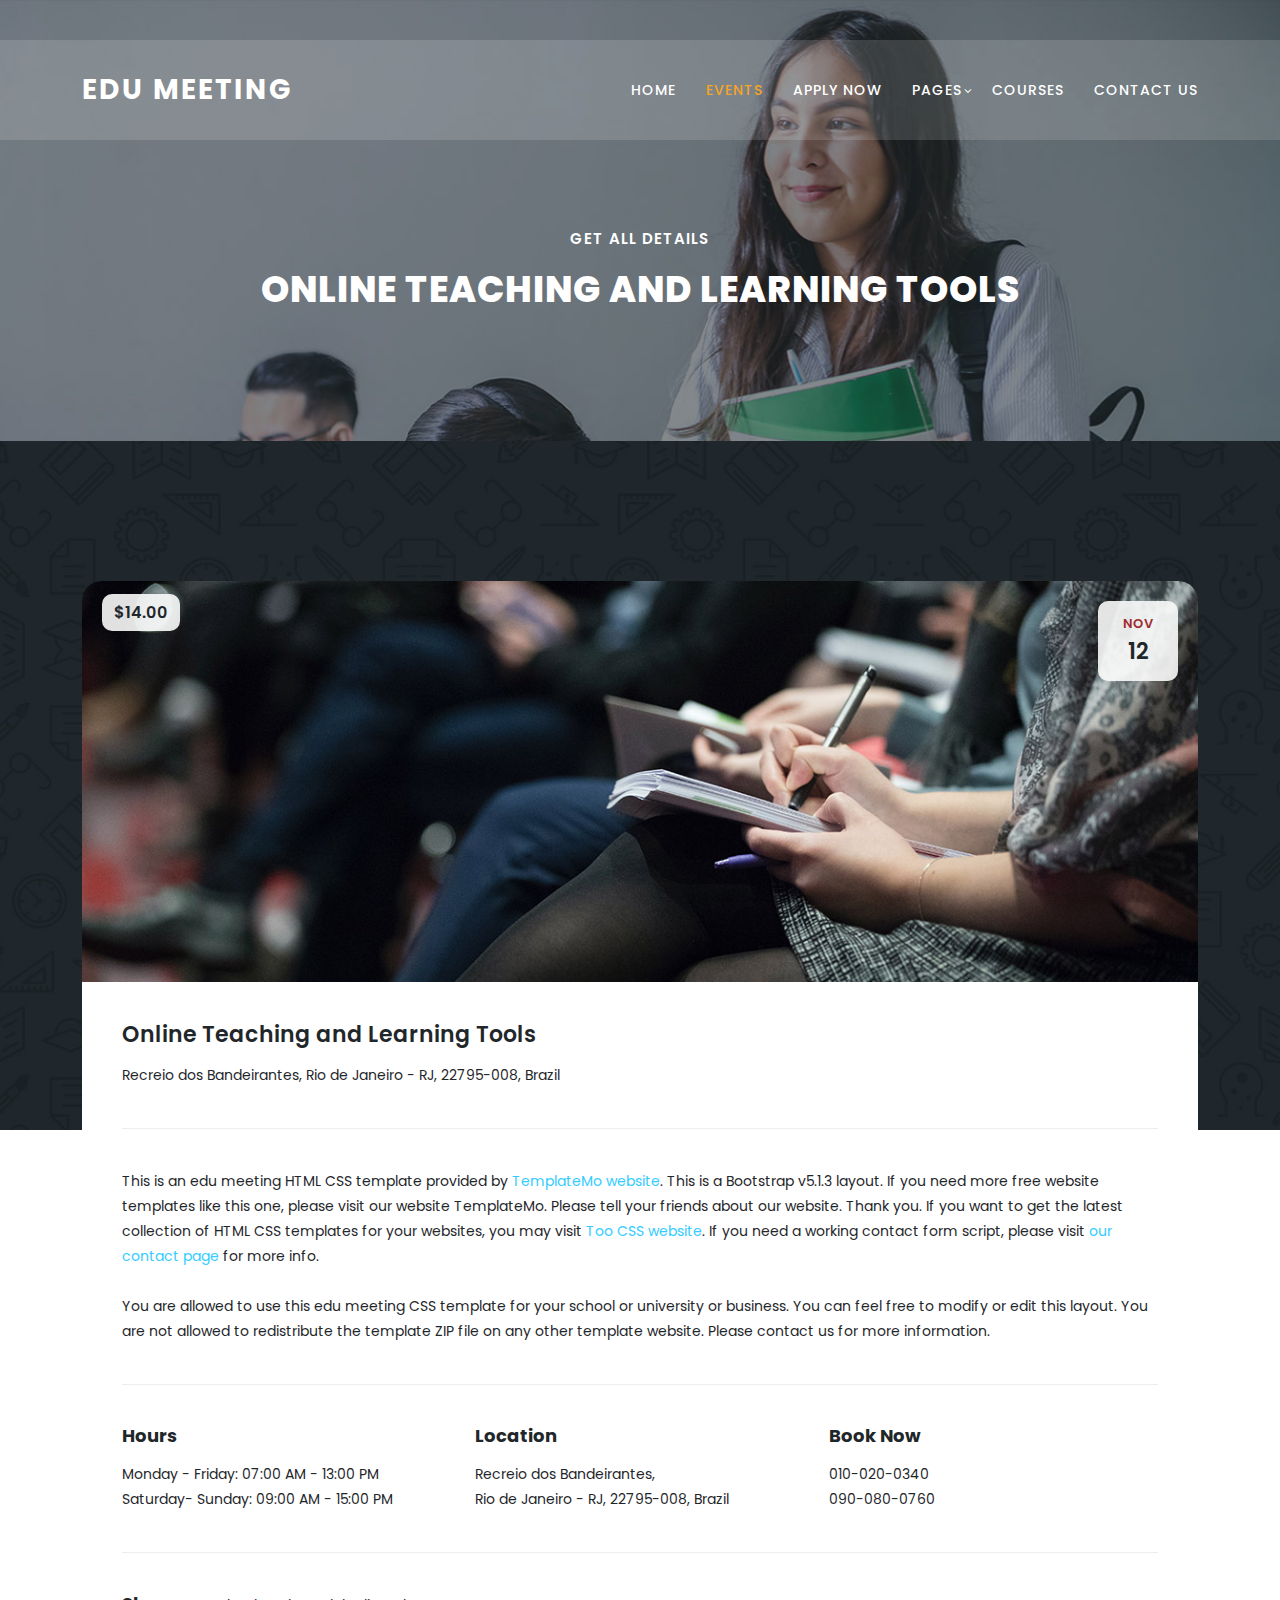
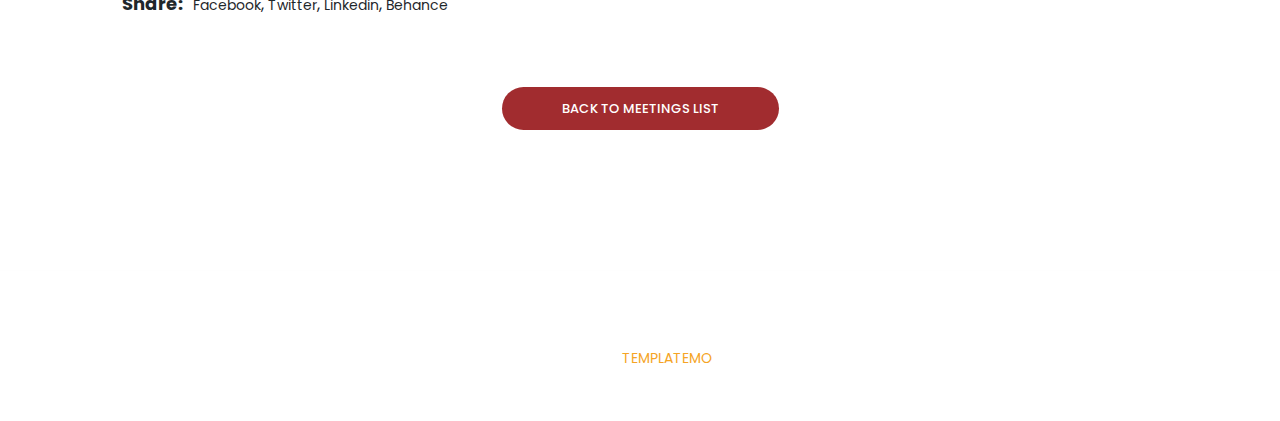
==== meeting-details.html @ fd8f4a3f "first commit" ====
<!DOCTYPE html>
<html lang="en">

<head>

  <meta charset="utf-8">
  <meta name="viewport" content="width=device-width, initial-scale=1, shrink-to-fit=no">
  <meta name="description" content="">
  <meta name="author" content="Template Mo">
  <link href="https://fonts.googleapis.com/css?family=Poppins:100,200,300,400,500,600,700,800,900" rel="stylesheet">

  <title>Meeting Detail</title>

  <!-- Bootstrap core CSS -->
  <link href="vendor/bootstrap/css/bootstrap.min.css" rel="stylesheet">


  <!-- Additional CSS Files -->
  <link rel="stylesheet" href="assets/css/fontawesome.css">
  <link rel="stylesheet" href="assets/css/templatemo-edu-meeting.css">
  <link rel="stylesheet" href="assets/css/owl.css">
  <link rel="stylesheet" href="assets/css/lightbox.css">
  
</head>

<body>


  <!-- ***** Header Area Start ***** -->
  <header class="header-area header-sticky">
    <div class="container">
      <div class="row">
        <div class="col-12">
          <nav class="main-nav">
            <!-- ***** Logo Start ***** -->
            <a href="index.html" class="logo">
              Edu Meeting
            </a>
            <!-- ***** Logo End ***** -->
            <!-- ***** Menu Start ***** -->
            <ul class="nav">
              <li><a href="index.html">Home</a></li>
              <li><a href="meetings.html" class="active">Events</a></li>
              <li><a href="index.html">Apply Now</a></li>
              <li class="has-sub">
                <a href="javascript:void(0)">Pages</a>
                <ul class="sub-menu">
                  <li><a href="meetings.html">Upcoming Meetings</a></li>
                  <li><a href="meeting-details.html">Meeting Details</a></li>
                </ul>
              </li>
              <li><a href="index.html">Courses</a></li>
              <li><a href="index.html">Contact Us</a></li>
            </ul>
            <a class='menu-trigger'>
              <span>Menu</span>
            </a>
            <!-- ***** Menu End ***** -->
          </nav>
        </div>
      </div>
    </div>
  </header>
  <!-- ***** Header Area End ***** -->

  <section class="heading-page header-text" id="top">
    <div class="container">
      <div class="row">
        <div class="col-lg-12">
          <h6>Get all details</h6>
          <h2>Online Teaching and Learning Tools</h2>
        </div>
      </div>
    </div>
  </section>

  <section class="meetings-page" id="meetings">
    <div class="container">
      <div class="row">
        <div class="col-lg-12">
          <div class="row">
            <div class="col-lg-12">
              <div class="meeting-single-item">
                <div class="thumb">
                  <div class="price">
                    <span>$14.00</span>
                  </div>
                  <div class="date">
                    <h6>Nov <span>12</span></h6>
                  </div>
                  <a href="meeting-details.html"><img src="assets/images/single-meeting.jpg" alt=""></a>
                </div>
                <div class="down-content">
                  <a href="meeting-details.html">
                    <h4>Online Teaching and Learning Tools</h4>
                  </a>
                  <p>Recreio dos Bandeirantes, Rio de Janeiro - RJ, 22795-008, Brazil</p>
                  <p class="description">
                    This is an edu meeting HTML CSS template provided by <a href="https://templatemo.com/"
                      target="_blank" rel="nofollow">TemplateMo website</a>. This is a Bootstrap v5.1.3 layout. If you
                    need more free website templates like this one, please visit our website TemplateMo. Please tell
                    your friends about our website. Thank you. If you want to get the latest collection of HTML CSS
                    templates for your websites, you may visit <a rel="nofollow" href="https://www.toocss.com/"
                      target="_blank">Too CSS website</a>. If you need a working contact form script, please visit <a
                      href="https://templatemo.com/contact" target="_parent">our contact page</a> for more info.

                    <br><br>You are allowed to use this edu meeting CSS template for your school or university or
                    business. You can feel free to modify or edit this layout. You are not allowed to redistribute the
                    template ZIP file on any other template website. Please contact us for more information.
                  </p>
                  <div class="row">
                    <div class="col-lg-4">
                      <div class="hours">
                        <h5>Hours</h5>
                        <p>Monday - Friday: 07:00 AM - 13:00 PM<br>Saturday- Sunday: 09:00 AM - 15:00 PM</p>
                      </div>
                    </div>
                    <div class="col-lg-4">
                      <div class="location">
                        <h5>Location</h5>
                        <p>Recreio dos Bandeirantes,
                          <br>Rio de Janeiro - RJ, 22795-008, Brazil
                        </p>
                      </div>
                    </div>
                    <div class="col-lg-4">
                      <div class="book now">
                        <h5>Book Now</h5>
                        <p>010-020-0340<br>090-080-0760</p>
                      </div>
                    </div>
                    <div class="col-lg-12">
                      <div class="share">
                        <h5>Share:</h5>
                        <ul>
                          <li><a href="#">Facebook</a>,</li>
                          <li><a href="#">Twitter</a>,</li>
                          <li><a href="#">Linkedin</a>,</li>
                          <li><a href="#">Behance</a></li>
                        </ul>
                      </div>
                    </div>
                  </div>
                </div>
              </div>
            </div>
            <div class="col-lg-12">
              <div class="main-button-red">
                <a href="meetings.html">Back To Meetings List</a>
              </div>
            </div>
          </div>
        </div>
      </div>
    </div>
    <div class="footer">
      <p>Copyright © 2022 Edu Meeting Co., Ltd. All Rights Reserved.
        <br>Design: <a href="https://templatemo.com" target="_parent" title="free css templates">TemplateMo</a>
      </p>
    </div>
  </section>


  <!-- Scripts -->
  <!-- Bootstrap core JavaScript -->
  <script src="vendor/jquery/jquery.min.js"></script>
  <script src="vendor/bootstrap/js/bootstrap.bundle.min.js"></script>

  <script src="assets/js/isotope.min.js"></script>
  <script src="assets/js/owl-carousel.js"></script>
  <script src="assets/js/lightbox.js"></script>
  <script src="assets/js/tabs.js"></script>
  <script src="assets/js/video.js"></script>
  <script src="assets/js/slick-slider.js"></script>
  <script src="assets/js/custom.js"></script>
  <script>
    //according to loftblog tut
    $('.nav li:first').addClass('active');

    var showSection = function showSection(section, isAnimate) {
      var
        direction = section.replace(/#/, ''),
        reqSection = $('.section').filter('[data-section="' + direction + '"]'),
        reqSectionPos = reqSection.offset().top - 0;

      if (isAnimate) {
        $('body, html').animate({
          scrollTop: reqSectionPos
        },
          800);
      } else {
        $('body, html').scrollTop(reqSectionPos);
      }

    };

    var checkSection = function checkSection() {
      $('.section').each(function () {
        var
          $this = $(this),
          topEdge = $this.offset().top - 80,
          bottomEdge = topEdge + $this.height(),
          wScroll = $(window).scrollTop();
        if (topEdge < wScroll && bottomEdge > wScroll) {
          var
            currentId = $this.data('section'),
            reqLink = $('a').filter('[href*=\\#' + currentId + ']');
          reqLink.closest('li').addClass('active').
            siblings().removeClass('active');
        }
      });
    };

    $('.main-menu, .responsive-menu, .scroll-to-section').on('click', 'a', function (e) {
      e.preventDefault();
      showSection($(this).attr('href'), true);
    });

    $(window).scroll(function () {
      checkSection();
    });
  </script>
</body>


</body>

</html>
---- assets/css/templatemo-edu-meeting.css ----
/*

TemplateMo 569 Edu Meeting

https://templatemo.com/tm-569-edu-meeting

*/

/* ---------------------------------------------
Table of contents
------------------------------------------------
01. font & reset css
02. reset
03. global styles
04. header
05. banner
06. features
07. testimonials
08. contact
09. footer
10. preloader
11. search
12. portfolio

--------------------------------------------- */
/* 
---------------------------------------------
font & reset css
--------------------------------------------- 
*/
@import url("https://fonts.googleapis.com/css?family=Poppins:100,200,300,400,500,600,700,800,900");

/* 
---------------------------------------------
reset
--------------------------------------------- 
*/
html, body, div, span, applet, object, iframe, h1, h2, h3, h4, h5, h6, p, blockquote, div pre, a, abbr, acronym, address, big, cite, code, del, dfn, em, font, img, ins, kbd, q,
s, samp, small, strike, strong, sub, sup, tt, var, b, u, i, center, dl, dt, dd, ol, ul, li,
figure, header, nav, section, article, aside, footer, figcaption {
  margin: 0;
  padding: 0;
  border: 0;
  outline: 0;
}

.clearfix:after {
  content: ".";
  display: block;
  clear: both;
  visibility: hidden;
  line-height: 0;
  height: 0;
}

.clearfix {
  display: inline-block;
}

html[xmlns] .clearfix {
  display: block;
}

* html .clearfix {
  height: 1%;
}

ul, li {
  padding: 0;
  margin: 0;
  list-style: none;
}

header, nav, section, article, aside, footer, hgroup {
  display: block;
}

* {
  box-sizing: border-box;
}

html, body {
  font-family: 'Poppins', sans-serif;
  font-weight: 400;
  background-color: #fff;
  font-size: 16px;
  -ms-text-size-adjust: 100%;
  -webkit-font-smoothing: antialiased;
  -moz-osx-font-smoothing: grayscale;
}

a {
  text-decoration: none !important;
  color: #3CF;
}

a:hover {
  color: #FC3;
}

h1, h2, h3, h4, h5, h6 {
  margin-top: 0px;
  margin-bottom: 0px;
}

ul {
  margin-bottom: 0px;
}

p {
  font-size: 14px;
  line-height: 25px;
  color: #2a2a2a;
}

img {
  width: 100%;
  overflow: hidden;
}

/* 
---------------------------------------------
global styles
--------------------------------------------- 
*/
html,
body {
  background: #fff;
  font-family: 'Poppins', sans-serif;
}

::selection {
  background: #f5a425;
  color: #fff;
}

::-moz-selection {
  background: #f5a425;
  color: #fff;
}

@media (max-width: 991px) {
  html, body {
    overflow-x: hidden;
  }

  .mobile-top-fix {
    margin-top: 30px;
    margin-bottom: 0px;
  }

  .mobile-bottom-fix {
    margin-bottom: 30px;
  }

  .mobile-bottom-fix-big {
    margin-bottom: 60px;
  }
}

.main-button-red a {
  font-size: 13px;
  color: #fff;
  background-color: #a12c2f;
  padding: 12px 30px;
  display: inline-block;
  border-radius: 22px;
  font-weight: 500;
  text-transform: uppercase;
  transition: all .3s;
}

.main-button-red a:hover {
  opacity: 0.9;
}

.main-button-yellow a {
  font-size: 13px;
  color: #fff;
  background-color: #f5a425;
  padding: 12px 30px;
  display: inline-block;
  border-radius: 22px;
  font-weight: 500;
  text-transform: uppercase;
  transition: all .3s;
}

.main-button-yellow a:hover {
  opacity: 0.9;
}

.section-heading h2 {
  line-height: 40px;
  margin-top: 0px;
  margin-bottom: 50px;
  padding-bottom: 20px;
  border-bottom: 1px solid rgba(250, 250, 250, 0.15);
  font-size: 22px;
  font-weight: 700;
  text-transform: uppercase;
  color: #fff;
}


/* 
---------------------------------------------
header
--------------------------------------------- 
*/

.sub-header {
  background-color: #1f272b;
  position: relative;
  z-index: 1111;
}

.sub-header .left-content p {
  color: #fff;
  padding: 8px 0px;
  font-size: 13px;
}

.sub-header .right-icons {
  text-align: right;
  padding: 8px 0px;
}

.sub-header .right-icons ul li {
  display: inline-block;
  margin-left: 15px;
}

.sub-header .right-icons ul li a {
  color: #fff;
  font-size: 14px;
  transition: all .3s;
}

.sub-header .right-icons ul li a:hover {
  color: #f5a425;
}

.sub-header .left-content p em {
  font-style: normal;
  color: #f5a425;
}

.background-header {
  background-color: #fff !important;
  height: 80px !important;
  position: fixed !important;
  top: 0 !important;
  left: 0;
  right: 0;
  box-shadow: 0px 0px 10px rgba(0, 0, 0, 0.15) !important;
}

.background-header .main-nav .nav li a {
  color: #1e1e1e !important;
}

.background-header .logo,
.background-header .main-nav .nav li a {
  color: #1e1e1e !important;
}

.background-header .main-nav .nav li:hover a {
  color: #fb5849 !important;
}

.background-header .nav li a.active {
  color: #fb5849 !important;
}

.header-area {
  background-color: rgba(250, 250, 250, 0.15);
  position: absolute;
  top: 40px;
  left: 0;
  right: 0;
  z-index: 100;
  -webkit-transition: all .5s ease 0s;
  -moz-transition: all .5s ease 0s;
  -o-transition: all .5s ease 0s;
  transition: all .5s ease 0s;
}

.header-area .main-nav {
  min-height: 80px;
  background: transparent;
}

.header-area .main-nav .logo {
  line-height: 100px;
  color: #fff;
  font-size: 28px;
  font-weight: 700;
  text-transform: uppercase;
  letter-spacing: 2px;
  float: left;
  -webkit-transition: all 0.3s ease 0s;
  -moz-transition: all 0.3s ease 0s;
  -o-transition: all 0.3s ease 0s;
  transition: all 0.3s ease 0s;
}

.background-header .main-nav .logo {
  line-height: 75px;
}

.background-header .nav {
  margin-top: 20px !important;
}

.header-area .main-nav .nav {
  float: right;
  margin-top: 30px;
  margin-right: 0px;
  background-color: transparent;
  -webkit-transition: all 0.3s ease 0s;
  -moz-transition: all 0.3s ease 0s;
  -o-transition: all 0.3s ease 0s;
  transition: all 0.3s ease 0s;
  position: relative;
  z-index: 999;
}

.header-area .main-nav .nav li {
  padding-left: 15px;
  padding-right: 15px;
}

.header-area .main-nav .nav li:last-child {
  padding-right: 0px;
}

.header-area .main-nav .nav li a {
  display: block;
  font-weight: 500;
  font-size: 14px;
  text-transform: uppercase;
  color: #fff;
  -webkit-transition: all 0.3s ease 0s;
  -moz-transition: all 0.3s ease 0s;
  -o-transition: all 0.3s ease 0s;
  transition: all 0.3s ease 0s;
  height: 40px;
  line-height: 40px;
  border: transparent;
  letter-spacing: 1px;
}

.header-area .main-nav .nav li:hover a,
.header-area .main-nav .nav li a.active {
  color: #f5a425 !important;
}

.background-header .main-nav .nav li:hover a,
.background-header .main-nav .nav li a.active {
  color: #f5a425 !important;
  opacity: 1;
}

.header-area .main-nav .nav li.has-sub {
  position: relative;
  padding-right: 15px;
}

.header-area .main-nav .nav li.has-sub:after {
  font-family: FontAwesome;
  content: "\f107";
  font-size: 12px;
  color: #fff;
  position: absolute;
  right: 5px;
  top: 12px;
}

.background-header .main-nav .nav li.has-sub:after {
  color: #1e1e1e;
}

.header-area .main-nav .nav li.has-sub ul.sub-menu {
  position: absolute;
  width: 200px;
  box-shadow: 0 2px 28px 0 rgba(0, 0, 0, 0.06);
  overflow: hidden;
  top: 40px;
  opacity: 0;
  transition: all .3s;
  transform: translateY(+2em);
  visibility: hidden;
  z-index: -1;
}

.header-area .main-nav .nav li.has-sub ul.sub-menu li {
  margin-left: 0px;
  padding-left: 0px;
  padding-right: 0px;
}

.header-area .main-nav .nav li.has-sub ul.sub-menu li a {
  opacity: 1;
  display: block;
  background: #f7f7f7;
  color: #2a2a2a !important;
  padding-left: 20px;
  height: 40px;
  line-height: 40px;
  -webkit-transition: all 0.3s ease 0s;
  -moz-transition: all 0.3s ease 0s;
  -o-transition: all 0.3s ease 0s;
  transition: all 0.3s ease 0s;
  position: relative;
  font-size: 13px;
  font-weight: 400;
  border-bottom: 1px solid #eee;
}

.header-area .main-nav .nav li.has-sub ul li a:hover {
  background: #fff;
  color: #f5a425 !important;
  padding-left: 25px;
}

.header-area .main-nav .nav li.has-sub ul li a:hover:before {
  width: 3px;
}

.header-area .main-nav .nav li.has-sub:hover ul.sub-menu {
  visibility: visible;
  opacity: 1;
  z-index: 1;
  transform: translateY(0%);
  transition-delay: 0s, 0s, 0.3s;
}

.header-area .main-nav .menu-trigger {
  cursor: pointer;
  display: block;
  position: absolute;
  top: 33px;
  width: 32px;
  height: 40px;
  text-indent: -9999em;
  z-index: 99;
  right: 40px;
  display: none;
}

.background-header .main-nav .menu-trigger {
  top: 23px;
}

.header-area .main-nav .menu-trigger span,
.header-area .main-nav .menu-trigger span:before,
.header-area .main-nav .menu-trigger span:after {
  -moz-transition: all 0.4s;
  -o-transition: all 0.4s;
  -webkit-transition: all 0.4s;
  transition: all 0.4s;
  background-color: #1e1e1e;
  display: block;
  position: absolute;
  width: 30px;
  height: 2px;
  left: 0;
}

.background-header .main-nav .menu-trigger span,
.background-header .main-nav .menu-trigger span:before,
.background-header .main-nav .menu-trigger span:after {
  background-color: #1e1e1e;
}

.header-area .main-nav .menu-trigger span:before,
.header-area .main-nav .menu-trigger span:after {
  -moz-transition: all 0.4s;
  -o-transition: all 0.4s;
  -webkit-transition: all 0.4s;
  transition: all 0.4s;
  background-color: #1e1e1e;
  display: block;
  position: absolute;
  width: 30px;
  height: 2px;
  left: 0;
  width: 75%;
}

.background-header .main-nav .menu-trigger span:before,
.background-header .main-nav .menu-trigger span:after {
  background-color: #1e1e1e;
}

.header-area .main-nav .menu-trigger span:before,
.header-area .main-nav .menu-trigger span:after {
  content: "";
}

.header-area .main-nav .menu-trigger span {
  top: 16px;
}

.header-area .main-nav .menu-trigger span:before {
  -moz-transform-origin: 33% 100%;
  -ms-transform-origin: 33% 100%;
  -webkit-transform-origin: 33% 100%;
  transform-origin: 33% 100%;
  top: -10px;
  z-index: 10;
}

.header-area .main-nav .menu-trigger span:after {
  -moz-transform-origin: 33% 0;
  -ms-transform-origin: 33% 0;
  -webkit-transform-origin: 33% 0;
  transform-origin: 33% 0;
  top: 10px;
}

.header-area .main-nav .menu-trigger.active span,
.header-area .main-nav .menu-trigger.active span:before,
.header-area .main-nav .menu-trigger.active span:after {
  background-color: transparent;
  width: 100%;
}

.header-area .main-nav .menu-trigger.active span:before {
  -moz-transform: translateY(6px) translateX(1px) rotate(45deg);
  -ms-transform: translateY(6px) translateX(1px) rotate(45deg);
  -webkit-transform: translateY(6px) translateX(1px) rotate(45deg);
  transform: translateY(6px) translateX(1px) rotate(45deg);
  background-color: #1e1e1e;
}

.background-header .main-nav .menu-trigger.active span:before {
  background-color: #1e1e1e;
}

.header-area .main-nav .menu-trigger.active span:after {
  -moz-transform: translateY(-6px) translateX(1px) rotate(-45deg);
  -ms-transform: translateY(-6px) translateX(1px) rotate(-45deg);
  -webkit-transform: translateY(-6px) translateX(1px) rotate(-45deg);
  transform: translateY(-6px) translateX(1px) rotate(-45deg);
  background-color: #1e1e1e;
}

.background-header .main-nav .menu-trigger.active span:after {
  background-color: #1e1e1e;
}

.header-area.header-sticky {
  min-height: 80px;
}

.header-area .nav {
  margin-top: 30px;
}

.header-area.header-sticky .nav li a.active {
  color: #f5a425;
}

@media (max-width: 1200px) {
  .header-area .main-nav .nav li {
    padding-left: 7px;
    padding-right: 7px;
  }

  .header-area .main-nav:before {
    display: none;
  }
}

@media (max-width: 767px) {
  .header-area .main-nav .logo {
    color: #1e1e1e;
  }

  .header-area.header-sticky .nav li a:hover,
  .header-area.header-sticky .nav li a.active {
    color: #f5a425 !important;
    opacity: 1;
  }

  .header-area.header-sticky .nav li.search-icon a {
    width: 100%;
  }

  .header-area {
    background-color: #f7f7f7;
    padding: 0px 15px;
    height: 100px;
    box-shadow: none;
    text-align: center;
  }

  .header-area .container {
    padding: 0px;
  }

  .header-area .logo {
    margin-left: 30px;
  }

  .header-area .menu-trigger {
    display: block !important;
  }

  .header-area .main-nav {
    overflow: hidden;
  }

  .header-area .main-nav .nav {
    float: none;
    width: 100%;
    display: none;
    -webkit-transition: all 0s ease 0s;
    -moz-transition: all 0s ease 0s;
    -o-transition: all 0s ease 0s;
    transition: all 0s ease 0s;
    margin-left: 0px;
  }

  .header-area .main-nav .nav li:first-child {
    border-top: 1px solid #eee;
  }

  .header-area.header-sticky .nav {
    margin-top: 100px !important;
  }

  .header-area .main-nav .nav li {
    width: 100%;
    background: #fff;
    border-bottom: 1px solid #eee;
    padding-left: 0px !important;
    padding-right: 0px !important;
  }

  .header-area .main-nav .nav li a {
    height: 50px !important;
    line-height: 50px !important;
    padding: 0px !important;
    border: none !important;
    background: #f7f7f7 !important;
    color: #191a20 !important;
  }

  .header-area .main-nav .nav li a:hover {
    background: #eee !important;
    color: #f5a425 !important;
  }

  .header-area .main-nav .nav li.has-sub ul.sub-menu {
    position: relative;
    visibility: inherit;
    opacity: 1;
    z-index: 1;
    transform: translateY(0%);
    top: 0px;
    width: 100%;
    box-shadow: none;
    height: 0px;
    transition: all 0s;
  }

  .header-area .main-nav .nav li.submenu ul li a {
    font-size: 12px;
    font-weight: 400;
  }

  .header-area .main-nav .nav li.submenu ul li a:hover:before {
    width: 0px;
  }

  .header-area .main-nav .nav li.has-sub ul.sub-menu {
    height: auto;
  }

  .header-area .main-nav .nav li.has-sub:after {
    color: #3B566E;
    right: 30px;
    font-size: 14px;
    top: 15px;
  }

  .header-area .main-nav .nav li.submenu:hover ul, .header-area .main-nav .nav li.submenu:focus ul {
    height: 0px;
  }
}

@media (min-width: 767px) {
  .header-area .main-nav .nav {
    display: flex !important;
  }
}


/* 
---------------------------------------------
banner
--------------------------------------------- 
*/

.main-banner {
  position: relative;
  max-height: 100%;
  overflow: hidden;
  margin-bottom: -7px;
}

#bg-video {
  min-width: 100%;
  min-height: 100vh;
  max-width: 100%;
  max-height: 100vh;
  object-fit: cover;
  z-index: -1;
}

#bg-video::-webkit-media-controls {
  display: none !important;
}

.video-overlay {
  position: absolute;
  background-color: rgba(31, 39, 43, 0.75);
  top: 0;
  left: 0;
  bottom: 0;
  right: 0;
  width: 100%;
}

.main-banner .caption {
  position: absolute;
  top: 50%;
  transform: translateY(-50%);
}

.main-banner .caption h6 {
  margin-top: 0px;
  font-size: 15px;
  text-transform: uppercase;
  font-weight: 600;
  color: #fff;
  letter-spacing: 1px;
}

.main-banner .caption h2 {
  margin-top: 20px;
  margin-bottom: 20px;
  font-size: 36px;
  text-transform: uppercase;
  font-weight: 800;
  color: #fff;
  letter-spacing: 1px;
}

.main-banner .caption h2 em {
  font-style: normal;
  color: #f5a425;
  font-weight: 900;
}

.main-banner .caption p {
  color: #fff;
  font-size: 14px;
  max-width: 570px;
}

.main-banner .caption .main-button-red {
  margin-top: 30px;
}

@media screen and (max-width: 767px) {

  .main-banner .caption h6 {
    font-weight: 500;
  }

  .main-banner .caption h2 {
    font-size: 36px;
  }

}


/*
---------------------------------------------
services
---------------------------------------------
*/

.services {
  margin-top: -135px;
  position: absolute;
  width: 100%;
}

.services .item {
  background-image: url(../images/service-item-bg.jpg);
  background-repeat: no-repeat;
  background-size: cover;
  background-position: center center;
  border-radius: 20px;
  text-align: center;
  color: #fff;
  padding: 40px;
}

.services .item .icon {
  max-width: 60px;
  margin: 0 auto;
}

.services .item h4 {
  margin-top: 25px;
  margin-bottom: 15px;
  font-size: 18px;
  font-weight: 600;
}

.services .item p {
  color: #fff;
  font-size: 13px;
}

.services .owl-nav {
  display: inline-block !important;
  text-align: center;
  position: absolute;
  width: 100%;
  top: 50%;
  transform: translateY(-25px);
}

.services .owl-nav .owl-prev {
  margin-right: 10px;
  outline: none;
  position: absolute;
  left: -80px;
}

.services .owl-nav .owl-prev span,
.services .owl-nav .owl-next span {
  opacity: 0;
}

.services .owl-nav .owl-prev:before {
  display: inline-block;
  font-family: 'FontAwesome';
  color: #1e1e1e;
  font-size: 25px;
  font-weight: 700;
  content: '\f104';
  background-color: #fff;
  width: 50px;
  height: 50px;
  border-radius: 50%;
  line-height: 50px;
}

.services .owl-nav .owl-prev {
  opacity: 1;
  transition: all .5s;
}

.services .owl-nav .owl-prev:hover {
  opacity: 0.9;
}

.services .owl-nav .owl-next {
  opacity: 1;
  transition: all .5s;
}

.services .owl-nav .owl-next:hover {
  opacity: 0.9;
}

.services .owl-nav .owl-next {
  margin-left: 10px;
  outline: none;
  position: absolute;
  right: -85px;
}

.services .owl-nav .owl-next:before {
  display: inline-block;
  font-family: 'FontAwesome';
  color: #1e1e1e;
  font-size: 25px;
  font-weight: 700;
  content: '\f105';
  background-color: #fff;
  width: 50px;
  height: 50px;
  border-radius: 50%;
  line-height: 50px;
}


/*
---------------------------------------------
upcoming meetings
---------------------------------------------
*/

section.upcoming-meetings {
  background-image: url(../images/meetings-bg.jpg);
  background-position: center center;
  background-attachment: fixed;
  background-repeat: no-repeat;
  background-size: cover;
  padding-top: 230px;
  padding-bottom: 110px;
}

section.upcoming-meetings .section-heading {
  text-align: center;
}

section.upcoming-meetings .categories {
  background-color: #fff;
  border-radius: 20px;
  padding: 40px;
  margin-right: 45px;
}

section.upcoming-meetings .categories h4 {
  font-size: 18px;
  font-weight: 600;
  color: #1f272b;
  margin-bottom: 30px;
  padding-bottom: 20px;
  border-bottom: 1px solid #eee;
}

section.upcoming-meetings .categories ul li {
  display: inline-block;
  margin-bottom: 15px;
}

section.upcoming-meetings .categories ul li a {
  font-size: 15px;
  color: #1f272b;
  font-weight: 500;
  transition: all .3s;
}

section.upcoming-meetings .categories ul li a:hover {
  color: #a12c2f;
}

section.upcoming-meetings .categories .main-button-red {
  border-top: 1px solid #eee;
  padding-top: 30px;
  margin-top: 15px;
}

section.upcoming-meetings .categories .main-button-red a {
  width: 100%;
  text-align: center;
}

.meeting-item {
  margin-bottom: 30px;
}

.meeting-item .thumb {
  position: relative;
}

.meeting-item .thumb img {
  border-top-right-radius: 20px;
  border-top-left-radius: 20px;
}

/* .meeting-item .thumb .price {
  position: absolute;
  left: 20px;
  top: 20px;
} */

/* .meeting-item .thumb .price span {
  font-size: 16px;
  color: #1f272b;
  font-weight: 600;
  background-color: rgba(250, 250, 250, 0.9);
  padding: 7px 12px;
  border-radius: 10px;
} */

.meeting-item .down-content {
  background-color: #fff;
  padding: 30px;
  border-bottom-right-radius: 20px;
  border-bottom-left-radius: 20px;
}

.meeting-item .down-content .date {
  float: left;
  text-align: center;
  display: inline-block;
  margin-right: 20px;
}

.meeting-item .down-content .date h6 {
  font-size: 13px;
  text-transform: uppercase;
  font-weight: 600;
  color: #a12c2f;
}

.meeting-item .down-content .date span {
  display: block;
  color: #1f272b;
  font-size: 22px;
  margin-top: 7px;
}

.meeting-item .down-content h4 {
  font-size: 18px;
  color: #1f272b;
  font-weight: 600;
  display: inline-block;
  margin-bottom: 15px;
}

.meeting-item .down-content p {
  margin-left: 50px;
  color: #1f272b;
  font-size: 14px;
}



/*
---------------------------------------------
apply now
---------------------------------------------
*/

section.apply-now {
  background-image: url(../images/apply-bg.jpg);
  background-position: center center;
  background-attachment: fixed;
  background-repeat: no-repeat;
  background-size: cover;
  padding: 140px 0px;
}

section.apply-now .item {
  background-color: rgba(250, 250, 250, 0.15);
  padding: 40px;
  margin-bottom: 30px;
}

section.apply-now .item h3 {
  color: #fff;
  text-transform: uppercase;
  font-size: 24px;
  font-weight: 700;
  margin-bottom: 20px;
}

section.apply-now .item p {
  color: #fff;
  margin-bottom: 20px;
}

.accordions {
  border-radius: 20px;
  padding: 40px;
  background-color: #fff;
  margin-left: 45px;
}

.accordions .accordion {
  border-bottom: 1px solid #eee;
}

.accordions .last-accordion {
  border-bottom: none;
}

.accordion-head {
  padding: 20px;
  font-size: 18px;
  font-weight: 700;
  color: #1f272b;
  cursor: pointer;
  transition: color 200ms ease-in-out;
  border-bottom: 1px solid #fff;
}

@media screen and (min-width: 768px) {
  .accordion-head {
    padding: 1rem;
    font-size: 1.2rem;
  }
}

.accordion-head .icon {
  float: right;
  transition: transform 200ms ease-in-out;
}

.accordion-head.is-open {
  color: #f5a425;
  border-bottom: none;
}

.accordion-head.is-open .icon {
  transform: rotate(45deg);
}

.accordion-body {
  overflow: hidden;
  height: 0;
  transition: height 300ms ease-in-out;
  border-bottom: 1px solid #fff;
}

.accordion-body>.content {
  padding: 20px;
  padding-top: 0;
}


/* 
---------------------------------------------
courses
--------------------------------------------- 
*/

section.our-courses {
  background-image: url(../images/meetings-bg.jpg);
  background-position: center center;
  background-attachment: fixed;
  background-repeat: no-repeat;
  background-size: cover;
  padding-top: 140px;
  padding-bottom: 130px;
}

.our-courses .item .down-content {
  background-color: #fff;
}

.our-courses .item .down-content h4 {
  padding: 25px;
  font-size: 18px;
  color: #1f272b;
  text-align: center;
  border-bottom: 1px solid #eee;
}

/* .our-courses .item .down-content .info {
  padding: 25px;
} */

/* .our-courses .item .down-content .info ul li {
  display: inline-block;
  margin-right: 1px;
}

.our-courses .item .down-content .info ul li i {
  color: #f5a425;
  font-size: 14px;
}

.our-courses .item .down-content .info span {
  color: #a12c2f;
  font-size: 15px;
  font-weight: 600;
  text-align: right;
  display: inline-block;
  width: 100%;
} */

.our-courses .owl-nav {
  text-align: center;
  position: absolute;
  width: 100%;
  top: 50%;
  transform: translateY(-45px);
}

.our-courses .owl-dots {
  display: inline-block;
  text-align: center;
  width: 100%;
  margin-top: 40px;
}

.our-courses .owl-dots .owl-dot {
  transition: all .5s;
  width: 7px;
  height: 7px;
  background-color: #fff;
  margin: 0px 5px;
  border-radius: 50%;
  outline: none;
}

.our-courses .owl-dots .active {
  width: 24px;
  height: 8px;
  border-radius: 4px;
}

.our-courses .owl-nav .owl-prev {
  margin-right: 10px;
  outline: none;
  position: absolute;
  left: -80px;
}

.our-courses .owl-nav .owl-prev span,
.our-courses .owl-nav .owl-next span {
  opacity: 0;
}

.our-courses .owl-nav .owl-prev:before {
  display: inline-block;
  font-family: 'FontAwesome';
  color: #1e1e1e;
  font-size: 25px;
  font-weight: 700;
  content: '\f104';
  background-color: #fff;
  width: 50px;
  height: 50px;
  border-radius: 50%;
  line-height: 50px;
}

.our-courses .owl-nav .owl-prev {
  opacity: 1;
  transition: all .5s;
}

.our-courses .owl-nav .owl-prev:hover {
  opacity: 0.9;
}

.our-courses .owl-nav .owl-next {
  opacity: 1;
  transition: all .5s;
}

.our-courses .owl-nav .owl-next:hover {
  opacity: 0.9;
}

.our-courses .owl-nav .owl-next {
  margin-left: 10px;
  outline: none;
  position: absolute;
  right: -85px;
}

.our-courses .owl-nav .owl-next:before {
  display: inline-block;
  font-family: 'FontAwesome';
  color: #1e1e1e;
  font-size: 25px;
  font-weight: 700;
  content: '\f105';
  background-color: #fff;
  width: 50px;
  height: 50px;
  border-radius: 50%;
  line-height: 50px;
}


/*
---------------------------------------------
our facts
---------------------------------------------
*/

section.our-facts {
  background-image: url(../images/facts-bg.jpg);
  background-position: center center;
  background-attachment: fixed;
  background-repeat: no-repeat;
  background-size: cover;
  padding: 140px 0px 125px 0px;
}

section.our-facts h2 {
  font-size: 38px;
  color: #fff;
  line-height: 50px;
  font-weight: 700;
  letter-spacing: 0.5px;
  margin-bottom: 50px;
}

.count-area-content {
  text-align: center;
  background-color: rgba(250, 250, 250, 0.15);
  border-radius: 20px;
  padding: 25px 30px 35px 30px;
  margin: 15px 0px;
}

.percentage .count-digit:after {
  content: '%';
  margin-left: 3px;
}

.count-digit {
  margin: 5px 0px;
  color: #f5a425;
  font-weight: 700;
  font-size: 36px;
}

.count-title {
  font-size: 18px;
  font-weight: 500;
  color: #fff;
  letter-spacing: 0.5px;
}

.new-students {
  margin-top: 45px;
}

section.our-facts .video {
  text-align: center;
  margin-left: 70px;
  background-image: url(../images/video-item-bg.jpg);
  background-repeat: no-repeat;
  background-position: center center;
  background-size: cover;
  border-radius: 20px;
}

section.our-facts .video img {
  padding: 170px 0px;
  max-width: 56px;
}


/* 
---------------------------------------------
contact us
--------------------------------------------- 
*/

section.contact-us {
  background-image: url(../images/meetings-bg.jpg);
  background-position: center center;
  background-attachment: fixed;
  background-repeat: no-repeat;
  background-size: cover;
  padding: 140px 0px 0px 0px;
}

section.contact-us #contact {
  background-color: #fff;
  border-radius: 20px;
  padding: 40px;
}

section.contact-us #contact h2 {
  text-transform: uppercase;
  color: #1f272b;
  border-bottom: 1px solid #eee;
  margin-bottom: 40px;
  padding-bottom: 20px;
  font-size: 22px;
  font-weight: 700;
}

section.contact-us #contact input {
  width: 100%;
  height: 40px;
  border-radius: 20px;
  background-color: #f7f7f7;
  outline: none;
  border: none;
  box-shadow: none;
  font-size: 13px;
  font-weight: 500;
  color: #7a7a7a;
  padding: 0px 15px;
  margin-bottom: 30px;
}

section.contact-us #contact textarea {
  width: 100%;
  min-height: 140px;
  max-height: 180px;
  border-radius: 20px;
  background-color: #f7f7f7;
  outline: none;
  border: none;
  box-shadow: none;
  font-size: 13px;
  font-weight: 500;
  color: #7a7a7a;
  padding: 15px;
  margin-bottom: 30px;
}

section.contact-us #contact button {
  font-size: 13px;
  color: #fff;
  background-color: #a12c2f;
  padding: 12px 30px;
  display: inline-block;
  border-radius: 22px;
  font-weight: 500;
  text-transform: uppercase;
  transition: all .3s;
  border: none;
  outline: none;
}

section.contact-us #contact button:hover {
  opacity: 0.9;
}

section.contact-us .right-info {
  background-color: #a12c2f;
  border-radius: 20px;
  padding: 40px;
}

section.contact-us .right-info ul li {
  display: inline-block;
  border-bottom: 1px solid rgba(250, 250, 250, 0.15);
  margin-bottom: 30px;
  padding-bottom: 30px;
}

section.contact-us .right-info ul li:last-child {
  margin-bottom: 0;
  padding-bottom: 0;
  border-bottom: none;
}

section.contact-us .right-info ul li h6 {
  color: #fff;
  font-size: 15px;
  font-weight: 600;
  margin-bottom: 10px;
}

section.contact-us .right-info ul li span {
  display: block;
  font-size: 18px;
  color: #fff;
  font-weight: 700;
}

.footer {
  text-align: center;
  margin-top: 140px;
  border-top: 1px solid rgba(250, 250, 250, 0.15);
  padding: 50px 0px;
}

.footer p {
  text-transform: uppercase;
  font-size: 14px;
  color: #fff;
}

.footer p a {
  color: #f5a425;
}


/*
---------------------------------------------
heading page
---------------------------------------------
*/

section.heading-page {
  background-image: url(../images/heading-bg.jpg);
  background-position: center center;
  background-repeat: no-repeat;
  background-size: cover;
  padding-top: 230px;
  padding-bottom: 110px;
  text-align: center;
}

section.heading-page h6 {
  margin-top: 0px;
  font-size: 15px;
  text-transform: uppercase;
  font-weight: 600;
  color: #fff;
  letter-spacing: 1px;
}

section.heading-page h2 {
  margin-top: 20px;
  margin-bottom: 20px;
  font-size: 36px;
  text-transform: uppercase;
  font-weight: 800;
  color: #fff;
  letter-spacing: 1px;
}


/*
---------------------------------------------
upcoming meetings page
---------------------------------------------
*/

section.meetings-page {
  background-image: url(../images/meetings-page-bg.jpg);
  background-position: center center;
  background-attachment: fixed;
  background-repeat: no-repeat;
  background-size: cover;
  padding-top: 140px;
  padding-bottom: 0px;
}

section.meetings-page .filters {
  text-align: center;
  margin-bottom: 60px;
}

section.meetings-page .filters li {
  font-size: 13px;
  color: #a12c2f;
  background-color: #fff;
  padding: 11px 30px;
  display: inline-block;
  border-radius: 22px;
  font-weight: 600;
  text-transform: uppercase;
  transition: all .3s;
  cursor: pointer;
  margin: 0px 3px;
}

section.meetings-page .filters ul li.active,
section.meetings-page .filters ul li:hover {
  background-color: #a12c2f;
  color: #fff;
}

section.meetings-page .pagination {
  text-align: center;
  width: 100%;
  margin-top: 30px;
  display: inline-block;
}

section.meetings-page .pagination ul li {
  display: inline-block;
}

section.meetings-page .pagination ul li a {
  width: 40px;
  height: 40px;
  background-color: #fff;
  border-radius: 10px;
  color: #1f272b;
  display: inline-block;
  text-align: center;
  line-height: 40px;
  font-weight: 600;
  font-size: 15px;
  transition: all .3s;
}

section.meetings-page .main-button-red {
  text-align: center;
}

section.meetings-page .main-button-red a {
  padding: 12px 60px;
  text-align: center;
  margin-top: 30px;
}

section.meetings-page .pagination ul li.active a,
section.meetings-page .pagination ul li a:hover {
  background-color: #a12c2f;
  color: #fff;
}

.meeting-single-item .thumb {
  position: relative;
}

.meeting-single-item .thumb img {
  border-top-right-radius: 20px;
  border-top-left-radius: 20px;
}

.meeting-single-item .thumb .price {
  position: absolute;
  left: 20px;
  top: 20px;
}

.meeting-single-item .thumb .price span {
  font-size: 16px;
  color: #1f272b;
  font-weight: 600;
  background-color: rgba(250, 250, 250, 0.9);
  padding: 7px 12px;
  border-radius: 10px;
}

.meeting-single-item .down-content {
  background-color: #fff;
  padding: 40px;
  border-bottom-right-radius: 20px;
  border-bottom-left-radius: 20px;
}

.meeting-single-item .thumb .date {
  position: absolute;
  background-color: rgba(250, 250, 250, 0.9);
  width: 80px;
  height: 80px;
  text-align: center;
  padding: 15px 0px;
  border-radius: 10px;
  right: 20px;
  top: 20px;
}

.meeting-single-item .thumb .date h6 {
  font-size: 13px;
  text-transform: uppercase;
  font-weight: 600;
  color: #a12c2f;
}

.meeting-single-item .thumb .date span {
  display: block;
  color: #1f272b;
  font-size: 22px;
  margin-top: 7px;
}

.meeting-single-item .down-content h4 {
  font-size: 22px;
  color: #1f272b;
  font-weight: 600;
  display: inline-block;
  margin-bottom: 15px;
}

.meeting-single-item .down-content h5 {
  font-size: 18px;
  color: #1f272b;
  font-weight: 700;
  display: inline-block;
  margin-bottom: 15px;
}

.meeting-single-item .down-content p {
  color: #1f272b;
  font-size: 14px;
}

.meeting-single-item .down-content p.description {
  margin-top: 40px;
  padding-top: 40px;
  border-top: 1px solid #eee;
  margin-bottom: 40px;
  padding-bottom: 40px;
  border-bottom: 1px solid #eee;
}

.meeting-single-item .down-content .share {
  margin-top: 40px;
  padding-top: 40px;
  border-top: 1px solid #eee;
}

.meeting-single-item .down-content .share h5 {
  float: left;
  margin-right: 10px;
  margin-bottom: 0px;
}

.meeting-single-item .down-content .share ul li {
  display: inline;
}

.meeting-single-item .down-content .share ul li a {
  font-size: 14px;
  color: #1f272b;
  transition: all .3s;
}

.meeting-single-item .down-content .share ul li a:hover {
  color: #f5a425;
}

/* Meeting item column */
.templatemo-item-col {
  width: 31%;
}

@media (max-width: 992px) {
  .templatemo-item-col {
    width: 45%;
  }
}

@media (max-width: 767px) {
  .templatemo-item-col {
    width: 100%;
  }
}

/* 
---------------------------------------------
responsive
--------------------------------------------- 
*/

@media (max-width: 1300px) {
  .services .owl-nav .owl-next {
    right: -30px;
  }

  .services .owl-nav .owl-prev {
    left: -25px;
  }

  .our-courses .owl-nav .owl-next {
    right: -30px;
  }

  .our-courses .owl-nav .owl-prev {
    left: -25px;
  }
}

@media (max-width: 1200px) {
  .services .owl-nav .owl-next {
    right: -70px;
  }

  .services .owl-nav .owl-prev {
    left: -65px;
  }

  .our-courses .owl-nav .owl-next {
    right: -70px;
  }

  .our-courses .owl-nav .owl-prev {
    left: -65px;
  }
}

@media (max-width: 1085px) {
  .services .owl-nav .owl-next {
    right: -30px;
  }

  .services .owl-nav .owl-prev {
    left: -25px;
  }

  .our-courses .owl-nav .owl-next {
    right: -30px;
  }

  .our-courses .owl-nav .owl-prev {
    left: -25px;
  }
}

@media (max-width: 1005px) {
  .services .owl-nav .owl-next {
    display: none;
  }

  .services .owl-nav .owl-prev {
    display: none;
  }

  .our-courses .owl-nav .owl-next {
    display: none;
  }

  .our-courses .owl-nav .owl-prev {
    display: none;
  }
}

@media (max-width: 992px) {

  .main-banner .caption {
    top: 60%;
  }

  .main-banner .caption h2 {
    margin-top: 10px;
    margin-bottom: 10px;
    font-size: 22px;
  }

  .main-banner .caption .main-button-red {
    margin-top: 15px;
  }

  .services {
    margin-top: 60px;
  }

  section.upcoming-meetings {
    padding-top: 400px;
  }

  section.upcoming-meetings .categories {
    margin-right: 0px;
    margin-bottom: 30px;
  }

  .accordions {
    margin-left: 0px;
  }

  .new-students {
    margin-top: 15px;
  }

  section.our-facts .video {
    margin-left: 0px;
    margin-top: 15px;
  }

  section.contact-us #contact {
    margin-bottom: 30px;
  }

}

@media (max-width: 767px) {

  .sub-header .left-content p {
    display: none;
  }

  .sub-header .right-icons {
    text-align: center;
  }

  .main-nav .nav .sub-menu {
    display: none;
  }

  .header-area .main-nav .nav li ul.sub-menu li a {
    color: #1f272b;
  }

}
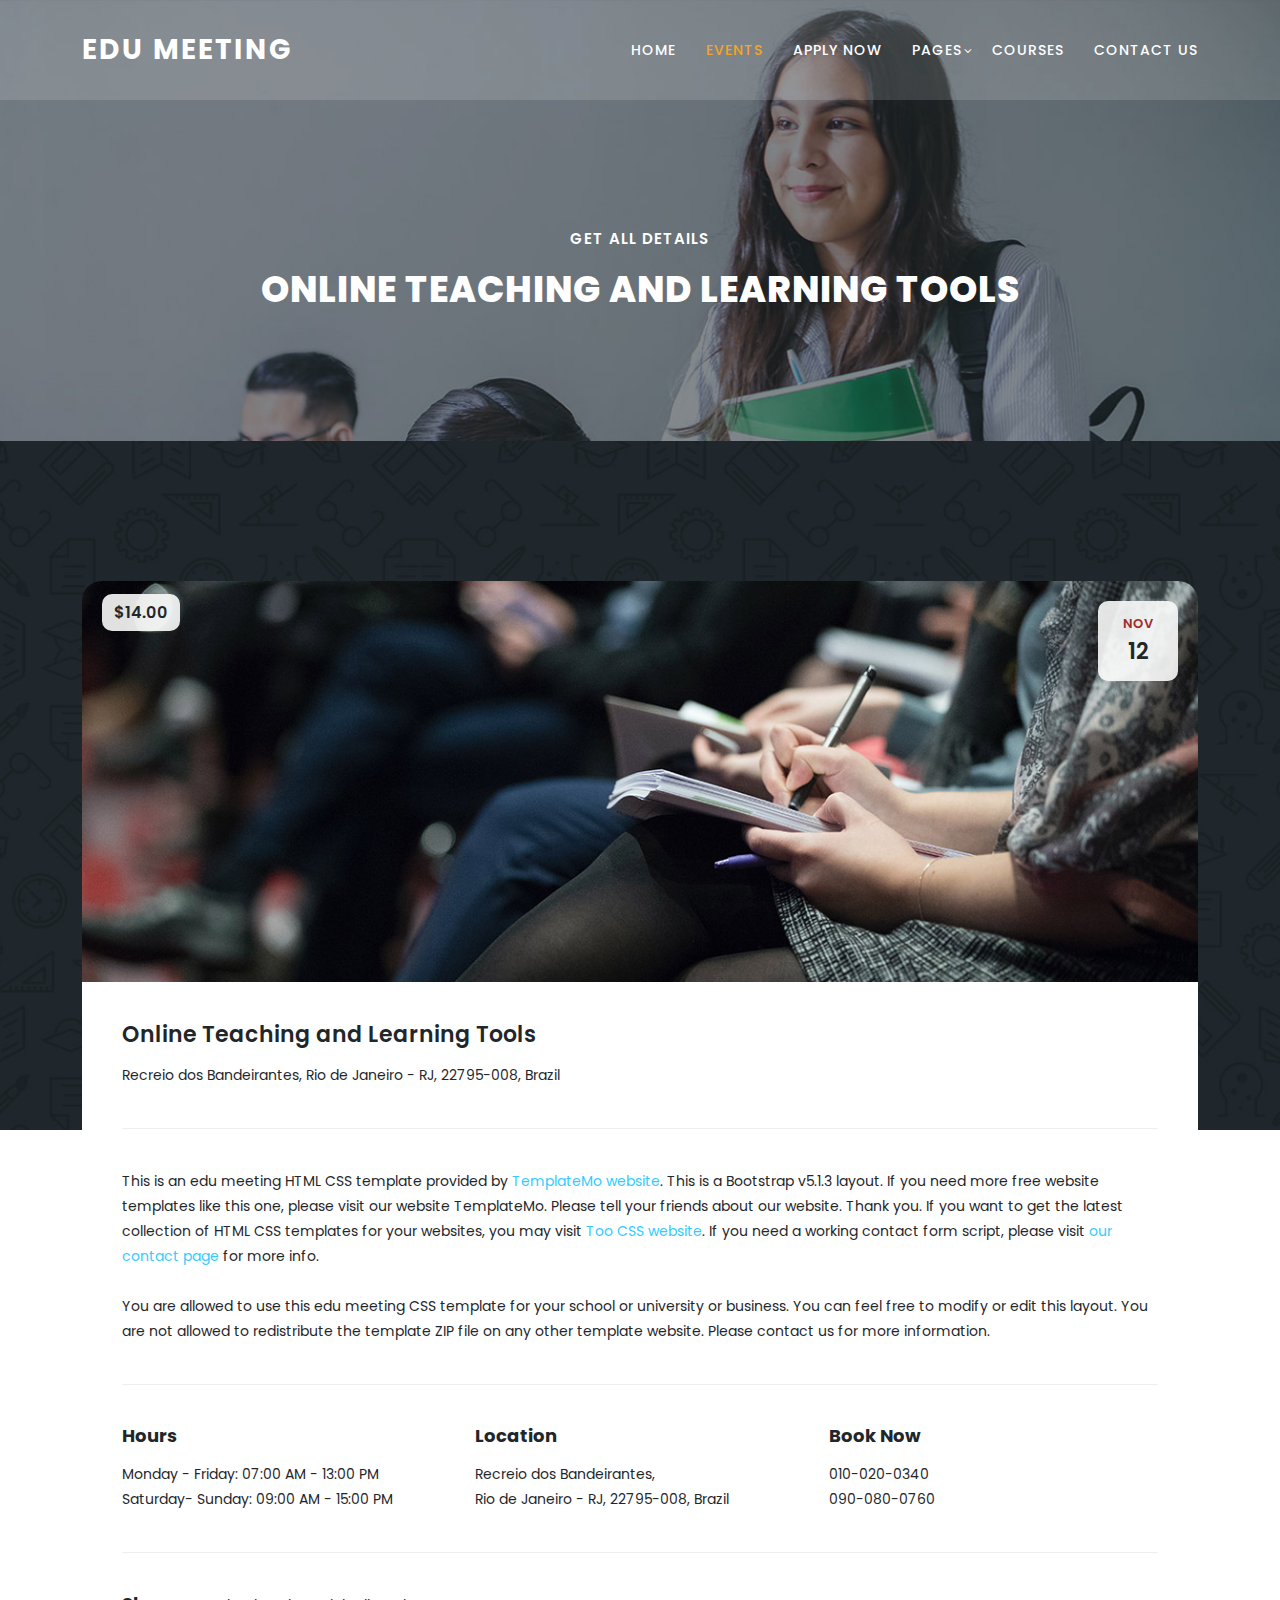
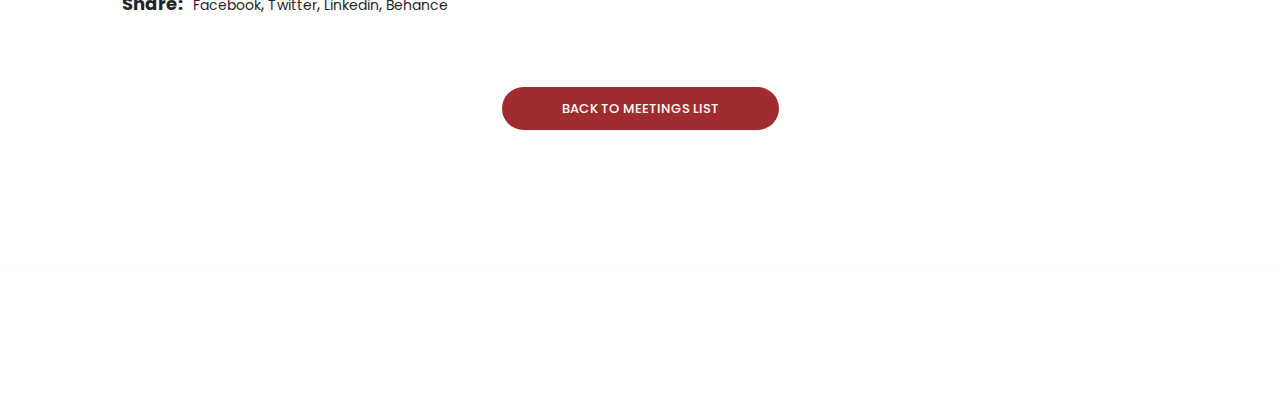
==== commit 22c1d62c: "responsive and copyright" ====
--- a/meeting-details.html
+++ b/meeting-details.html
@@ -9,7 +9,7 @@
   <meta name="author" content="Template Mo">
   <link href="https://fonts.googleapis.com/css?family=Poppins:100,200,300,400,500,600,700,800,900" rel="stylesheet">
 
-  <title>Meeting Detail</title>
+  <title>Machchhindra School</title>
 
   <!-- Bootstrap core CSS -->
   <link href="vendor/bootstrap/css/bootstrap.min.css" rel="stylesheet">
@@ -154,8 +154,8 @@
       </div>
     </div>
     <div class="footer">
-      <p>Copyright © 2022 Edu Meeting Co., Ltd. All Rights Reserved.
-        <br>Design: <a href="https://templatemo.com" target="_parent" title="free css templates">TemplateMo</a>
+      <p>Copyright © 2022 Machchhindra School
+
       </p>
     </div>
   </section>
--- a/assets/css/templatemo-edu-meeting.css
+++ b/assets/css/templatemo-edu-meeting.css
@@ -276,7 +276,7 @@
 .header-area {
   background-color: rgba(250, 250, 250, 0.15);
   position: absolute;
-  top: 40px;
+  /* top: 40px; */
   left: 0;
   right: 0;
   z-index: 100;
@@ -778,6 +778,10 @@
 
 @media screen and (max-width: 767px) {
 
+  .main-banner {
+    top: 13vh;
+  }
+
   .main-banner .caption h6 {
     font-weight: 500;
   }
@@ -787,6 +791,13 @@
   }
 
 }
+@media screen and (max-width: 375px) {
+  .main-banner {
+    top: 14vh;
+  }
+  
+}
+
 
 
 /*
@@ -1003,7 +1014,6 @@
 }
 
 .meeting-item .down-content .date {
-  float: left;
   text-align: center;
   display: inline-block;
   margin-right: 20px;
@@ -1825,7 +1835,7 @@
   }
 
   .services {
-    margin-top: 60px;
+    margin-top: 105px;
   }
 
   section.upcoming-meetings {
